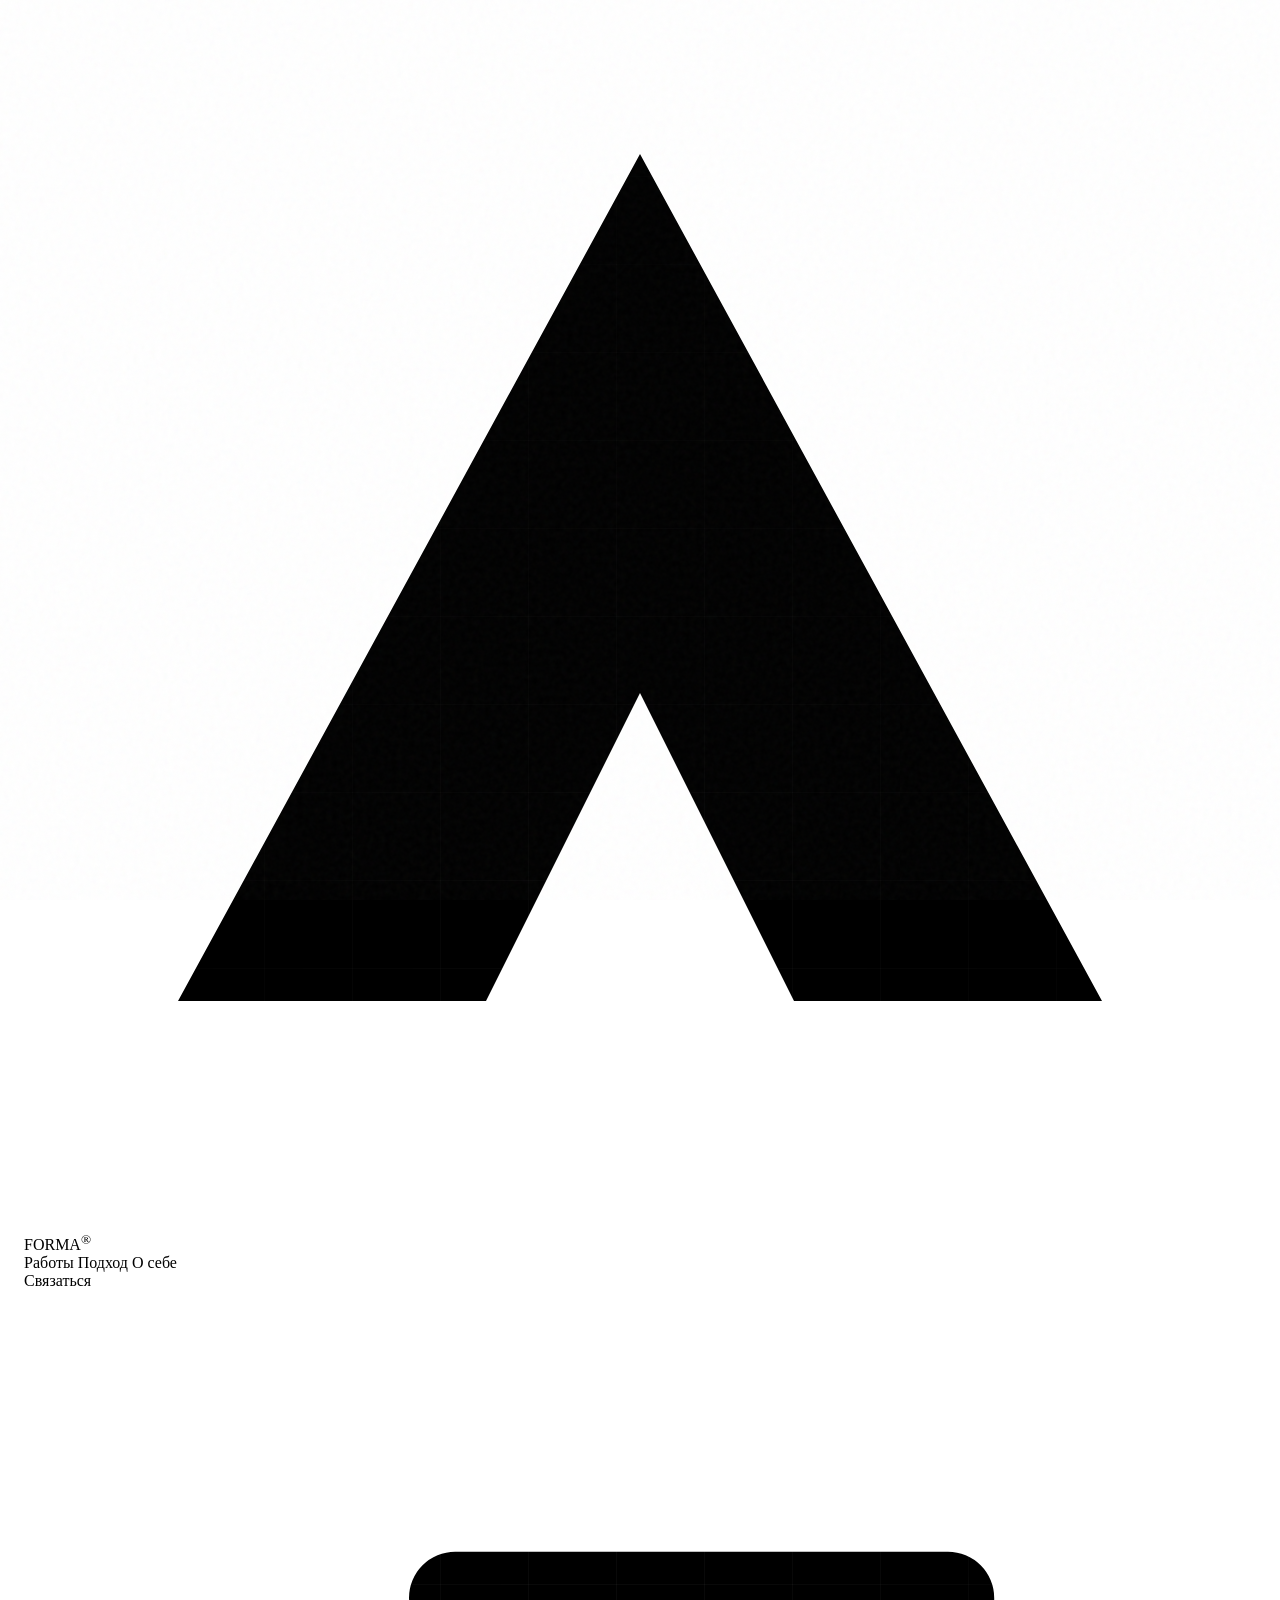
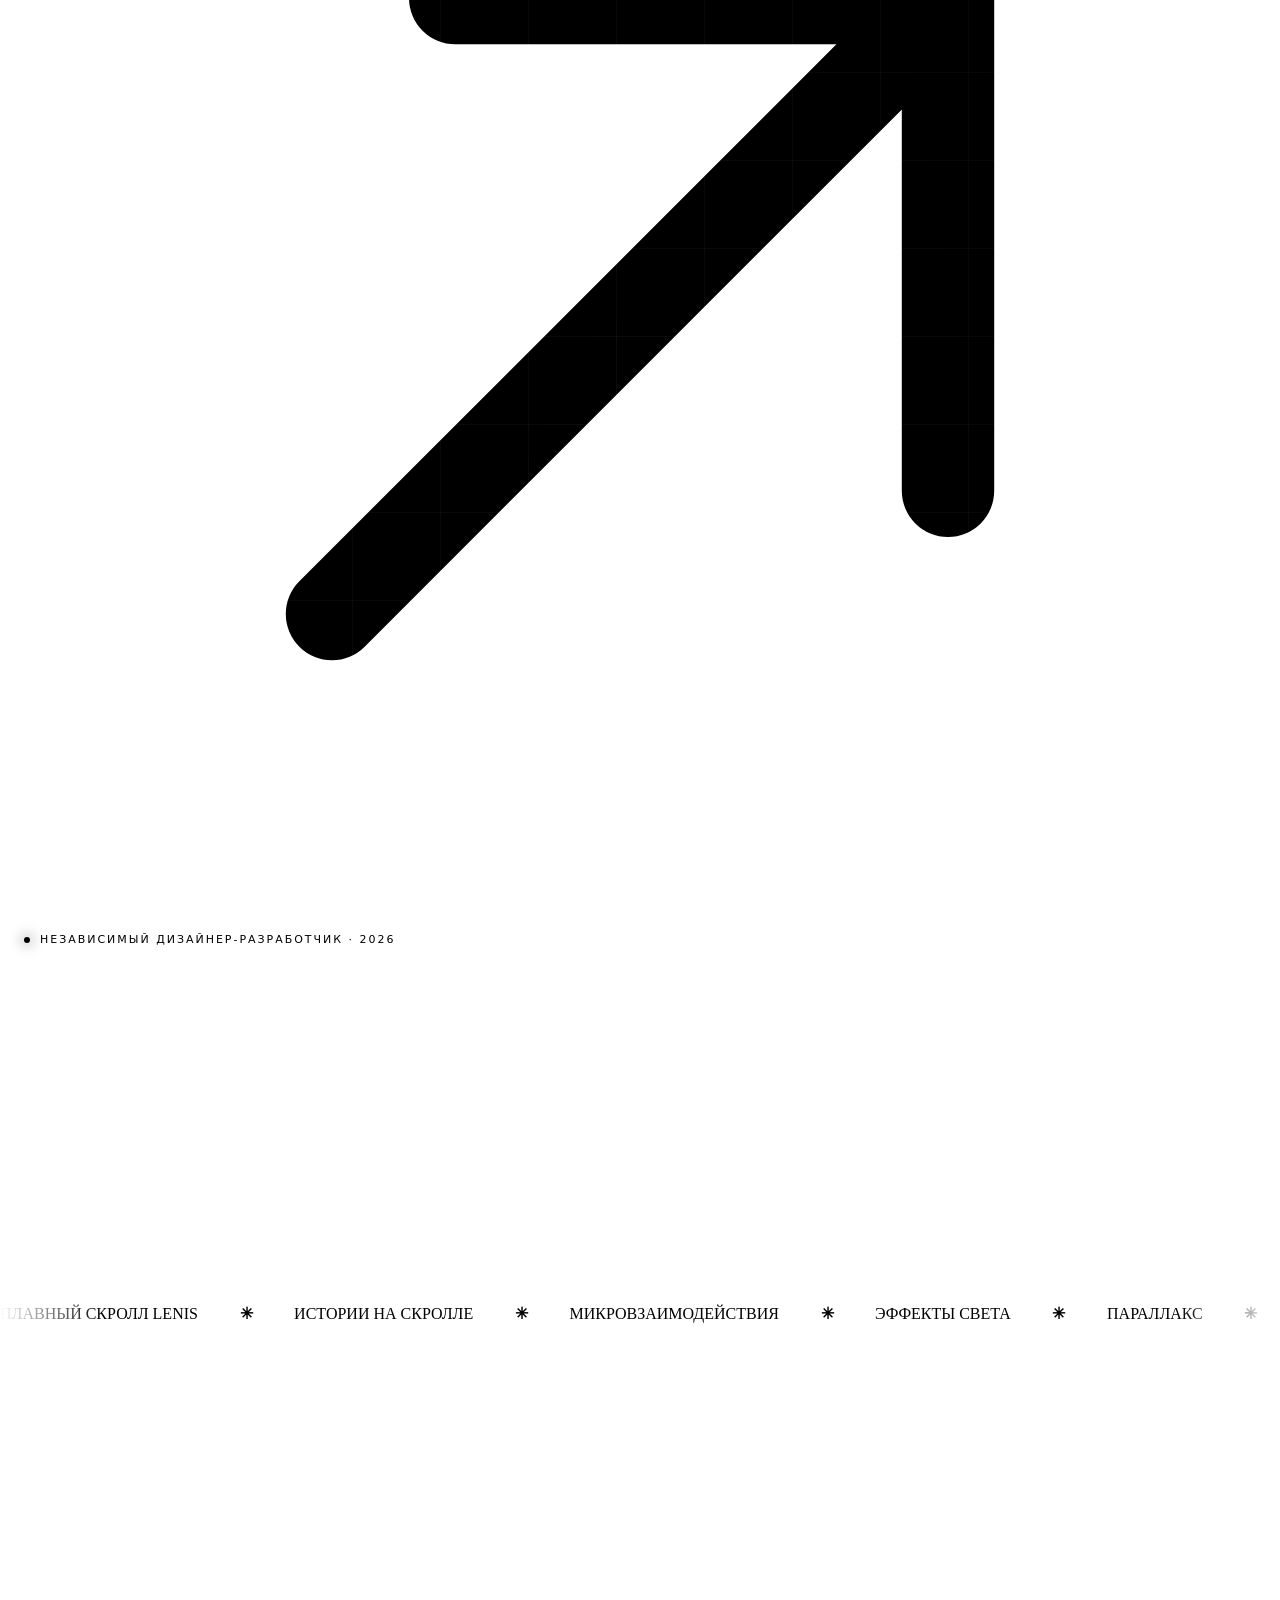
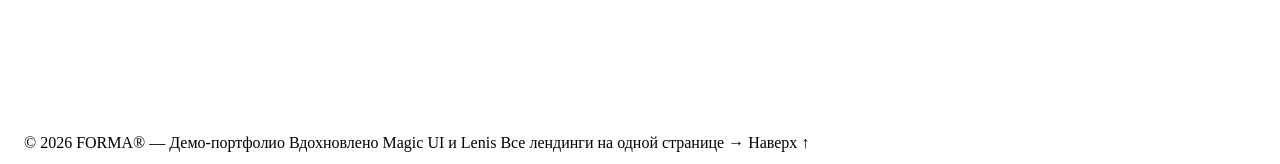
==== index.html @ 2642cf8d "Add index page" ====
<!DOCTYPE html>
<html lang="ru">
<head>
<meta charset="UTF-8">
<meta name="viewport" content="width=device-width, initial-scale=1">
<title>FORMA® — Лендинги, которые оживают</title>
<meta name="description" content="Коллекция из трёх анимированных лендингов: плавный скролл, истории на скролле и тактильные микроанимации.">
<link href="assets/fonts/fonts.css?v=2" rel="stylesheet">
<link rel="stylesheet" href="assets/css/base.css">
<link rel="stylesheet" href="assets/css/hub.css">
<link rel="stylesheet" href="assets/css/viewer.css">
</head>
<body class="hub grain">

<a class="skip-link" href="#main">Перейти к содержимому</a>

<header class="site-header" data-header>
  <div class="container header__inner">
    <a class='brand' href='/forma-landing-demo/'>
      <span class="brand__mark" aria-hidden="true">
        <svg viewBox="0 0 32 32" fill="none"><path d="M4 26 16 4l12 22H20l-4-8-4 8H4Z" fill="currentColor"/></svg>
      </span>
      <span>FORMA<sup>®</sup></span>
    </a>
    <nav class="header__nav" aria-label="Основная навигация">
      <a href="#work">Работы</a>
      <a href="#craft">Подход</a>
      <a href="#about">О себе</a>
    </nav>
    <a class="header__cta" href="mailto:hello@forma.studio">
      Связаться
      <svg viewBox="0 0 20 20" fill="none" aria-hidden="true"><path d="M5 15 15 5M7 5h8v8" stroke="currentColor" stroke-width="1.5" stroke-linecap="round" stroke-linejoin="round"/></svg>
    </a>
  </div>
</header>

<main id="main">

  <!-- HERO -->
  <section class="hero">
    <div class="grid-overlay" aria-hidden="true"></div>
    <div class="hero__glow hero__glow--one" aria-hidden="true"></div>
    <div class="hero__glow hero__glow--two" aria-hidden="true"></div>

    <div class="container hero__inner">
      <div class="hero__content" data-split-group>
        <p class="eyebrow hero__eyebrow">Независимый дизайнер-разработчик · 2026</p>
        <h1 class="hero__title">
          <span class="line-mask"><span>Лендинги,</span></span>
          <span class="line-mask"><span>которые</span></span>
          <span class="line-mask"><span><em>оживают.</em></span></span>
        </h1>
        <p class="hero__lead" data-reveal style="--delay:250ms">
          Небольшая коллекция цифровых историй, где движение — не украшение,
          а способ рассказа. Сделано с точностью до пикселя.
        </p>
        <div class="hero__actions" data-reveal style="--delay:380ms">
          <a class="btn btn--light shimmer-btn" href="#work" data-magnetic="0.2">
            Смотреть работы
            <svg viewBox="0 0 20 20" fill="none" aria-hidden="true"><path d="M5 15 15 5M7 5h8v8" stroke="currentColor" stroke-width="1.5" stroke-linecap="round" stroke-linejoin="round"/></svg>
          </a>
          <a class="btn btn--outline hero__ghost" href="#about" data-magnetic="0.2">Об авторе</a>
        </div>
      </div>

      <div class="hero__visual" aria-hidden="true" data-reveal="scale" style="--delay:200ms">
        <div class="orbit orbit--outer"></div>
        <div class="orbit orbit--middle"></div>
        <div class="orbit orbit--inner"></div>
        <div class="orbit__core"><span>60</span><small>FPS</small></div>
        <div class="orbit__satellite orbit__satellite--a"><i></i> Плавный скролл</div>
        <div class="orbit__satellite orbit__satellite--b"><i></i> Скролл-анимации</div>
        <div class="orbit__satellite orbit__satellite--c"><i></i> Микроанимации</div>
        <div class="hero__spark hero__spark--1"></div>
        <div class="hero__spark hero__spark--2"></div>
        <div class="hero__spark hero__spark--3"></div>
      </div>
    </div>

    <div class="container hero__foot" data-reveal style="--delay:550ms">
      <div class="hero__scroll"><span class="hero__scroll-line"></span> листайте вниз</div>
      <div class="hero__stats">
        <div><strong data-count="12">12</strong><span>проектов реализовано</span></div>
        <div><strong data-count="4.9" data-suffix="/5">4.9/5</strong><span>оценка клиентов</span></div>
        <div><strong data-count="48" data-suffix="h">48h</strong><span>первый черновик</span></div>
      </div>
    </div>
  </section>

  <!-- TICKER -->
  <section class="ticker" aria-label="Возможности">
    <div class="marquee" style="--speed:32s;--gap:2.6rem">
      <div class="marquee__track">
        <span>ПЛАВНЫЙ СКРОЛЛ LENIS</span><b>✳</b><span>ИСТОРИИ НА СКРОЛЛЕ</span><b>✳</b><span>МИКРОВЗАИМОДЕЙСТВИЯ</span><b>✳</b><span>ЭФФЕКТЫ СВЕТА</span><b>✳</b><span>ПАРАЛЛАКС</span><b>✳</b>
      </div>
      <div class="marquee__track" aria-hidden="true">
        <span>ПЛАВНЫЙ СКРОЛЛ LENIS</span><b>✳</b><span>ИСТОРИИ НА СКРОЛЛЕ</span><b>✳</b><span>МИКРОВЗАИМОДЕЙСТВИЯ</span><b>✳</b><span>ЭФФЕКТЫ СВЕТА</span><b>✳</b><span>ПАРАЛЛАКС</span><b>✳</b>
      </div>
    </div>
  </section>

  <!-- WORK -->
  <section class="section work" id="work">
    <div class="container">
      <div class="section-head" data-reveal>
        <div>
          <p class="eyebrow">Избранные работы</p>
          <h2>Три способа<br><em>произвести впечатление.</em></h2>
        </div>
        <p class="section-head__note">У каждой страницы свой ритм, палитра и язык движения —
          но одна и та же одержимость деталями.</p>
      </div>

      <div class="work__grid">

        <!-- CARD 01 -->
        <article class="project project--wide" data-reveal data-spotlight>
          <a class='project__link' data-view='nexus' href='/forma-landing-demo/aurora/'>
            <div class="project__preview art-aurora">
              <div class="mini-window">
                <div class="mini-window__bar"><i></i><i></i><i></i><span>nexus.ai</span></div>
                <div class="mini-window__body">
                  <div class="art-aurora__blob art-aurora__blob--1"></div>
                  <div class="art-aurora__blob art-aurora__blob--2"></div>
                  <div class="art-aurora__blob art-aurora__blob--3"></div>
                  <div class="art-aurora__nav"><span>✦ NEXUS</span><i></i><i></i><i></i><b>Начать</b></div>
                  <div class="art-aurora__copy">
                    <small>AI-АГЕНТЫ / 2.0</small>
                    <strong>Ваш<br>AI-коллектив.</strong>
                    <em></em>
                  </div>
                  <div class="art-aurora__dash">
                    <div class="dash-side"><i></i><i></i><i></i></div>
                    <div class="dash-main">
                      <div class="dash-top"><span></span><span></span></div>
                      <svg viewBox="0 0 240 70" preserveAspectRatio="none" aria-hidden="true">
                        <defs><linearGradient id="hubLine" x1="0" x2="1"><stop stop-color="#7c6cff"/><stop offset="1" stop-color="#48dcc9"/></linearGradient></defs>
                        <path d="M0 58 C25 55 30 30 55 34 S88 60 112 44 S145 8 172 22 S210 48 240 10" fill="none" stroke="url(#hubLine)" stroke-width="2.5"/>
                        <path d="M0 58 C25 55 30 30 55 34 S88 60 112 44 S145 8 172 22 S210 48 240 10 V70 H0Z" fill="url(#hubLine)" opacity=".1"/>
                      </svg>
                    </div>
                  </div>
                </div>
              </div>
            </div>
            <div class="project__info project__info--wide">
              <div class="project__top"><span class="project__num">01 / AI-агенты</span><span class="project__arrow">↗</span></div>
              <div>
                <h3>Nexus</h3>
                <p>Лендинг платформы автономных AI-агентов: живые градиенты, дашборд флота и цифры, которые считаются сами.</p>
              </div>
              <div class="project__tags"><span>Аврора</span><span>Подсветка</span><span>Счётчики</span><span>3D-наклон</span></div>
            </div>
          </a>
        </article>

        <!-- CARD 02 -->
        <article class="project" data-reveal style="--delay:100ms" data-spotlight>
          <a class='project__link' data-view='vita' href='/forma-landing-demo/studio/'>
            <div class="project__preview art-studio">
              <div class="art-studio__nav"><span>VITA®</span><span>ПРОГРАММЫ &nbsp; НАУКА &nbsp; КОНТАКТЫ</span></div>
              <strong class="art-studio__type">ЖИВИ<br>ДОЛЬШЕ. <em>ЧУВСТВУЙ</em></strong>
              <div class="art-studio__strip">
                <img src="assets/img/photo-13.jpg" alt="" loading="lazy">
                <img src="assets/img/photo-11.jpg" alt="" loading="lazy">
                <img src="assets/img/photo-16.jpg" alt="" loading="lazy">
              </div>
              <span class="art-studio__stamp">ДОЛГОЛЕТИЕ<br>EST. 2019</span>
            </div>
            <div class="project__info">
              <div class="project__top"><span class="project__num">02 / Долголетие</span><span class="project__arrow">↗</span></div>
              <div><h3>Vita Studio</h3>
                <p>Лендинг клиники долголетия: редакционная типографика, закреплённая галерея программ и кастомный курсор.</p></div>
              <div class="project__tags"><span>Горизонтальный скролл</span><span>Курсор</span><span>Бегущая строка</span></div>
            </div>
          </a>
        </article>

        <!-- CARD 03 -->
        <article class="project" data-reveal style="--delay:200ms" data-spotlight>
          <a class='project__link' data-view='orbit' href='/forma-landing-demo/lumen/'>
            <div class="project__preview art-lumen">
              <img src="assets/img/photo-04.jpg" alt="" loading="lazy">
              <div class="art-lumen__shade"></div>
              <div class="art-lumen__nav"><span>ORBIT / КОСМИЧЕСКАЯ СЪЁМКА</span><span>МЕНЮ +</span></div>
              <strong>ORBIT</strong>
              <small>ВСЕЛЕННАЯ, ЗАМЕРШЛАЯ В КАДРЕ.</small>
            </div>
            <div class="project__info">
              <div class="project__top"><span class="project__num">03 / Космическая съёмка</span><span class="project__arrow">↗</span></div>
              <div><h3>Orbit</h3>
                <p>Кинематографичное портфолио космической фотографии: параллакс, липкие подписи глав и раскрытия кадра.</p></div>
              <div class="project__tags"><span>Параллакс</span><span>Липкий скролл</span><span>Clip-раскрытие</span></div>
            </div>
          </a>
        </article>

      </div>
    </div>
  </section>

  <!-- CRAFT -->
  <section class="section--sm craft" id="craft">
    <div class="container">
      <div class="craft__head" data-reveal>
        <p class="eyebrow">Что стоит за этим</p>
        <h2>Детали, которые чувствуются<br>раньше, чем видны.</h2>
      </div>
      <div class="craft__grid">
        <div class="craft__item" data-reveal style="--delay:0ms"><span>01</span><h3>Движение со смыслом</h3><p>Каждый переход отвечает на вопрос: где я, что изменилось, что дальше.</p></div>
        <div class="craft__item" data-reveal style="--delay:90ms"><span>02</span><h3>Шёлковый скролл</h3><p>Lenis делает колесо, трекпад и тач единым и предсказуемым движением.</p></div>
        <div class="craft__item" data-reveal style="--delay:180ms"><span>03</span><h3>Типографика, которая несёт</h3><p>Редакционный контраст, много воздуха и ритм, который выдерживает любой экран.</p></div>
        <div class="craft__item" data-reveal style="--delay:270ms"><span>04</span><h3>Сделано с запасом</h3><p>Анимации подстрахованы, учитывают reduced-motion и аккуратно деградируют.</p></div>
      </div>
    </div>
  </section>

  <!-- ABOUT / FOOTER -->
  <footer class="site-footer" id="about">
    <div class="site-footer__glow" aria-hidden="true"></div>
    <div class="container">
      <p class="eyebrow" data-reveal>Об этой коллекции</p>
      <h2 class="site-footer__title" data-split-group>
        <span class="line-mask"><span>Сделано из</span></span>
        <span class="line-mask"><span><em>любви к пикселям.</em></span></span>
      </h2>
      <div class="site-footer__bottom" data-reveal>
        <p>Концепт, дизайн и код — от дизайнера, которому последние 5% нравятся не меньше первых.</p>
        <a class="footer-mail" href="mailto:hello@forma.studio" data-magnetic="0.25">
          hello@forma.studio
          <svg viewBox="0 0 20 20" fill="none" aria-hidden="true"><path d="M5 15 15 5M7 5h8v8" stroke="currentColor" stroke-width="1.5" stroke-linecap="round" stroke-linejoin="round"/></svg>
        </a>
      </div>
      <div class="site-footer__meta">
        <span>© <span data-year>2026</span> FORMA® — Демо-портфолио</span>
        <span>Вдохновлено Magic UI и Lenis</span>
        <a href='/forma-landing-demo/site/'>Все лендинги на одной странице →</a>
        <a href="#main">Наверх ↑</a>
      </div>
    </div>
  </footer>

</main>

<script src="assets/vendor/gsap.min.js"></script>
<script src="assets/vendor/ScrollTrigger.min.js"></script>
<script src="assets/vendor/lenis.min.js"></script>
<script src="assets/js/core.js"></script>
<script>
  gsap.registerPlugin(ScrollTrigger);
  // Parallax on the hero orb and satellites
  gsap.to('.hero__visual', {
    yPercent: 18, rotate: 8, ease: 'none',
    scrollTrigger: { trigger: '.hero', start: 'top top', end: 'bottom top', scrub: 0.8 }
  });
  gsap.utils.toArray('.project__preview').forEach(function (el) {
    gsap.fromTo(el, { scale: 1.08 }, {
      scale: 1, ease: 'none',
      scrollTrigger: { trigger: el, start: 'top bottom', end: 'bottom top', scrub: 0.8 }
    });
  });
</script>
<script src="assets/js/viewer.js"></script>
</body>
</html>
---- assets/css/base.css ----
/* ============================================================
   FORMA — shared foundation
   ============================================================ */

:root {
  --font-sans: "Sora", "Manrope", system-ui, -apple-system, sans-serif;
  --font-alt: "Space Grotesk", "Manrope", system-ui, sans-serif;
  --font-serif: "Instrument Serif", "Playfair Display", Georgia, serif;

  --ease: cubic-bezier(0.16, 1, 0.3, 1);
  --ease-soft: cubic-bezier(0.22, 0.61, 0.36, 1);
  --ease-in-out: cubic-bezier(0.76, 0, 0.24, 1);
}

*,
*::before,
*::after { box-sizing: border-box; }

html { scroll-behavior: auto; }

body {
  margin: 0;
  min-width: 320px;
  min-height: 100vh;
  overflow-x: hidden;
  -webkit-font-smoothing: antialiased;
  -moz-osx-font-smoothing: grayscale;
  text-rendering: optimizeLegibility;
}

img, svg, video { display: block; max-width: 100%; }
button, input, textarea { font: inherit; }
a { color: inherit; text-decoration: none; }
button { cursor: pointer; }

::selection { background: #c8b6ff; color: #08080b; }

/* Lenis recommended rules ---------------------------------- */
html.lenis, html.lenis body { height: auto; }
.lenis.lenis-smooth { scroll-behavior: auto !important; }
.lenis.lenis-smooth [data-lenis-prevent] { overscroll-behavior: contain; }
.lenis.lenis-stopped { overflow: hidden; }
.lenis.lenis-smooth iframe { pointer-events: none; }

/* Helpers --------------------------------------------------- */
.container {
  width: min(100% - 48px, 1320px);
  margin-inline: auto;
}
.container--narrow { width: min(100% - 48px, 960px); }

.section { padding-block: clamp(90px, 12vw, 180px); }
.section--sm { padding-block: clamp(64px, 8vw, 110px); }

.eyebrow {
  display: inline-flex;
  align-items: center;
  gap: 10px;
  font-family: var(--font-alt);
  font-size: 11px;
  font-weight: 500;
  letter-spacing: 0.18em;
  text-transform: uppercase;
}
.eyebrow::before {
  content: "";
  width: 6px;
  height: 6px;
  border-radius: 50%;
  background: currentColor;
  box-shadow: 0 0 14px currentColor;
}

.mono-label {
  font-family: var(--font-alt);
  font-size: 11px;
  letter-spacing: 0.14em;
  text-transform: uppercase;
  opacity: 0.55;
}

/* Scroll reveals -------------------------------------------- */
[data-reveal] {
  opacity: 0;
  transform: translate3d(0, 30px, 0);
  transition:
    opacity 1.05s var(--ease),
    transform 1.1s var(--ease),
    filter 1.1s var(--ease);
  transition-delay: var(--delay, 0ms);
  will-change: opacity, transform;
}
[data-reveal="left"] { transform: translate3d(-40px, 0, 0); }
[data-reveal="right"] { transform: translate3d(40px, 0, 0); }
[data-reveal="scale"] { transform: scale(0.94); filter: blur(6px); }
[data-reveal].is-visible {
  opacity: 1;
  transform: none;
  filter: none;
}

.line-mask {
  display: block;
  overflow: hidden;
  padding-bottom: 0.1em;
  margin-bottom: -0.1em;
}
.line-mask > span {
  display: block;
  transform: translateY(110%);
  transition: transform 1.25s var(--ease);
  transition-delay: var(--delay, 0ms);
  will-change: transform;
}
.line-mask.is-visible > span,
.is-visible .line-mask > span { transform: translateY(0); }

/* Buttons --------------------------------------------------- */
.btn {
  position: relative;
  display: inline-flex;
  align-items: center;
  justify-content: center;
  gap: 0.65rem;
  padding: 0.95rem 1.5rem;
  border: 1px solid transparent;
  border-radius: 999px;
  font-family: var(--font-alt);
  font-size: 13px;
  font-weight: 500;
  letter-spacing: 0.01em;
  white-space: nowrap;
  transition: transform 0.45s var(--ease), background 0.35s, color 0.35s, border-color 0.35s, box-shadow 0.45s;
  overflow: hidden;
  isolation: isolate;
}
.btn:hover { transform: translateY(-3px); }
.btn svg { width: 15px; height: 15px; transition: transform 0.45s var(--ease); }
.btn:hover svg { transform: translate(3px, -3px); }
.btn:focus-visible { outline: 2px solid currentColor; outline-offset: 4px; }

.btn--light { background: #f7f6f3; color: #0b0b0e; }
.btn--light:hover { box-shadow: 0 12px 40px rgba(255,255,255,.18); }
.btn--dark { background: #141416; color: #f7f6f3; }
.btn--dark:hover { box-shadow: 0 12px 40px rgba(0,0,0,.2); }
.btn--outline { border-color: currentColor; background: transparent; }
.btn--outline:hover { background: rgba(255,255,255,.08); }

.shimmer-btn {
  position: relative;
  overflow: hidden;
  isolation: isolate;
}
.shimmer-btn::after {
  content: "";
  position: absolute;
  inset: 0;
  z-index: -1;
  background: linear-gradient(105deg, transparent 25%, rgba(255,255,255,.55) 45%, transparent 65%);
  transform: translateX(-120%);
  animation: shimmer 4.5s ease-in-out infinite;
}
@keyframes shimmer {
  0%, 55% { transform: translateX(-120%); }
  100% { transform: translateX(120%); }
}

/* Marquee --------------------------------------------------- */
.marquee {
  display: flex;
  width: 100%;
  overflow: hidden;
  gap: var(--gap, 3rem);
  -webkit-mask-image: linear-gradient(90deg, transparent, #000 8%, #000 92%, transparent);
  mask-image: linear-gradient(90deg, transparent, #000 8%, #000 92%, transparent);
}
.marquee__track {
  display: flex;
  align-items: center;
  flex-shrink: 0;
  gap: var(--gap, 3rem);
  white-space: nowrap;
  animation: marquee-x var(--speed, 34s) linear infinite;
  will-change: transform;
}
.marquee--reverse .marquee__track { animation-direction: reverse; }
.marquee:hover .marquee__track { animation-play-state: paused; }
@keyframes marquee-x { to { transform: translateX(calc(-100% - var(--gap, 3rem))); } }

/* Grain & gradient utilities -------------------------------- */
.grain { position: relative; }
.grain::after {
  content: "";
  position: fixed;
  inset: 0;
  z-index: 90;
  pointer-events: none;
  opacity: 0.035;
  background-image: url("data:image/svg+xml,%3Csvg viewBox='0 0 180 180' xmlns='http://www.w3.org/2000/svg'%3E%3Cfilter id='n'%3E%3CfeTurbulence type='fractalNoise' baseFrequency='.85' numOctaves='3' stitchTiles='stitch'/%3E%3C/filter%3E%3Crect width='100%25' height='100%25' filter='url(%23n)'/%3E%3C/svg%3E");
}

.grid-overlay {
  position: absolute;
  inset: 0;
  pointer-events: none;
  background-image:
    linear-gradient(to right, rgba(255,255,255,.045) 1px, transparent 1px),
    linear-gradient(to bottom, rgba(255,255,255,.045) 1px, transparent 1px);
  background-size: 88px 88px;
  mask-image: radial-gradient(ellipse 80% 60% at 50% 40%, #000 15%, transparent 80%);
  -webkit-mask-image: radial-gradient(ellipse 80% 60% at 50% 40%, #000 15%, transparent 80%);
}

/* Custom cursor --------------------------------------------- */
.cursor-dot,
.cursor-ring {
  position: fixed;
  top: 0;
  left: 0;
  border-radius: 50%;
  pointer-events: none;
  z-index: 9999;
  opacity: 0;
  mix-blend-mode: difference;
}
.cursor-dot {
  width: 6px;
  height: 6px;
  margin: -3px 0 0 -3px;
  background: #fff;
}
.cursor-ring {
  width: 38px;
  height: 38px;
  margin: -19px 0 0 -19px;
  border: 1px solid rgba(255,255,255,.75);
  transition: width 0.35s var(--ease), height 0.35s var(--ease), margin 0.35s var(--ease), background 0.35s;
}
.cursor-ring.is-hover {
  width: 62px;
  height: 62px;
  margin: -31px 0 0 -31px;
  background: rgba(255,255,255,.14);
}
@media (hover: none), (pointer: coarse) {
  .cursor-dot, .cursor-ring { display: none; }
}

/* Accessibility --------------------------------------------- */
.visually-hidden {
  position: absolute;
  width: 1px; height: 1px;
  padding: 0; margin: -1px;
  overflow: hidden; clip: rect(0 0 0 0);
  white-space: nowrap; border: 0;
}
.skip-link {
  position: fixed; top: -100px; left: 16px; z-index: 10000;
  padding: 10px 16px; border-radius: 8px; background: #fff; color: #000;
}
.skip-link:focus { top: 16px; }

@media (prefers-reduced-motion: reduce) {
  *, *::before, *::after {
    animation-duration: 0.01ms !important;
    animation-iteration-count: 1 !important;
    transition-duration: 0.01ms !important;
  }
  [data-reveal], .line-mask > span { opacity: 1 !important; transform: none !important; }
}
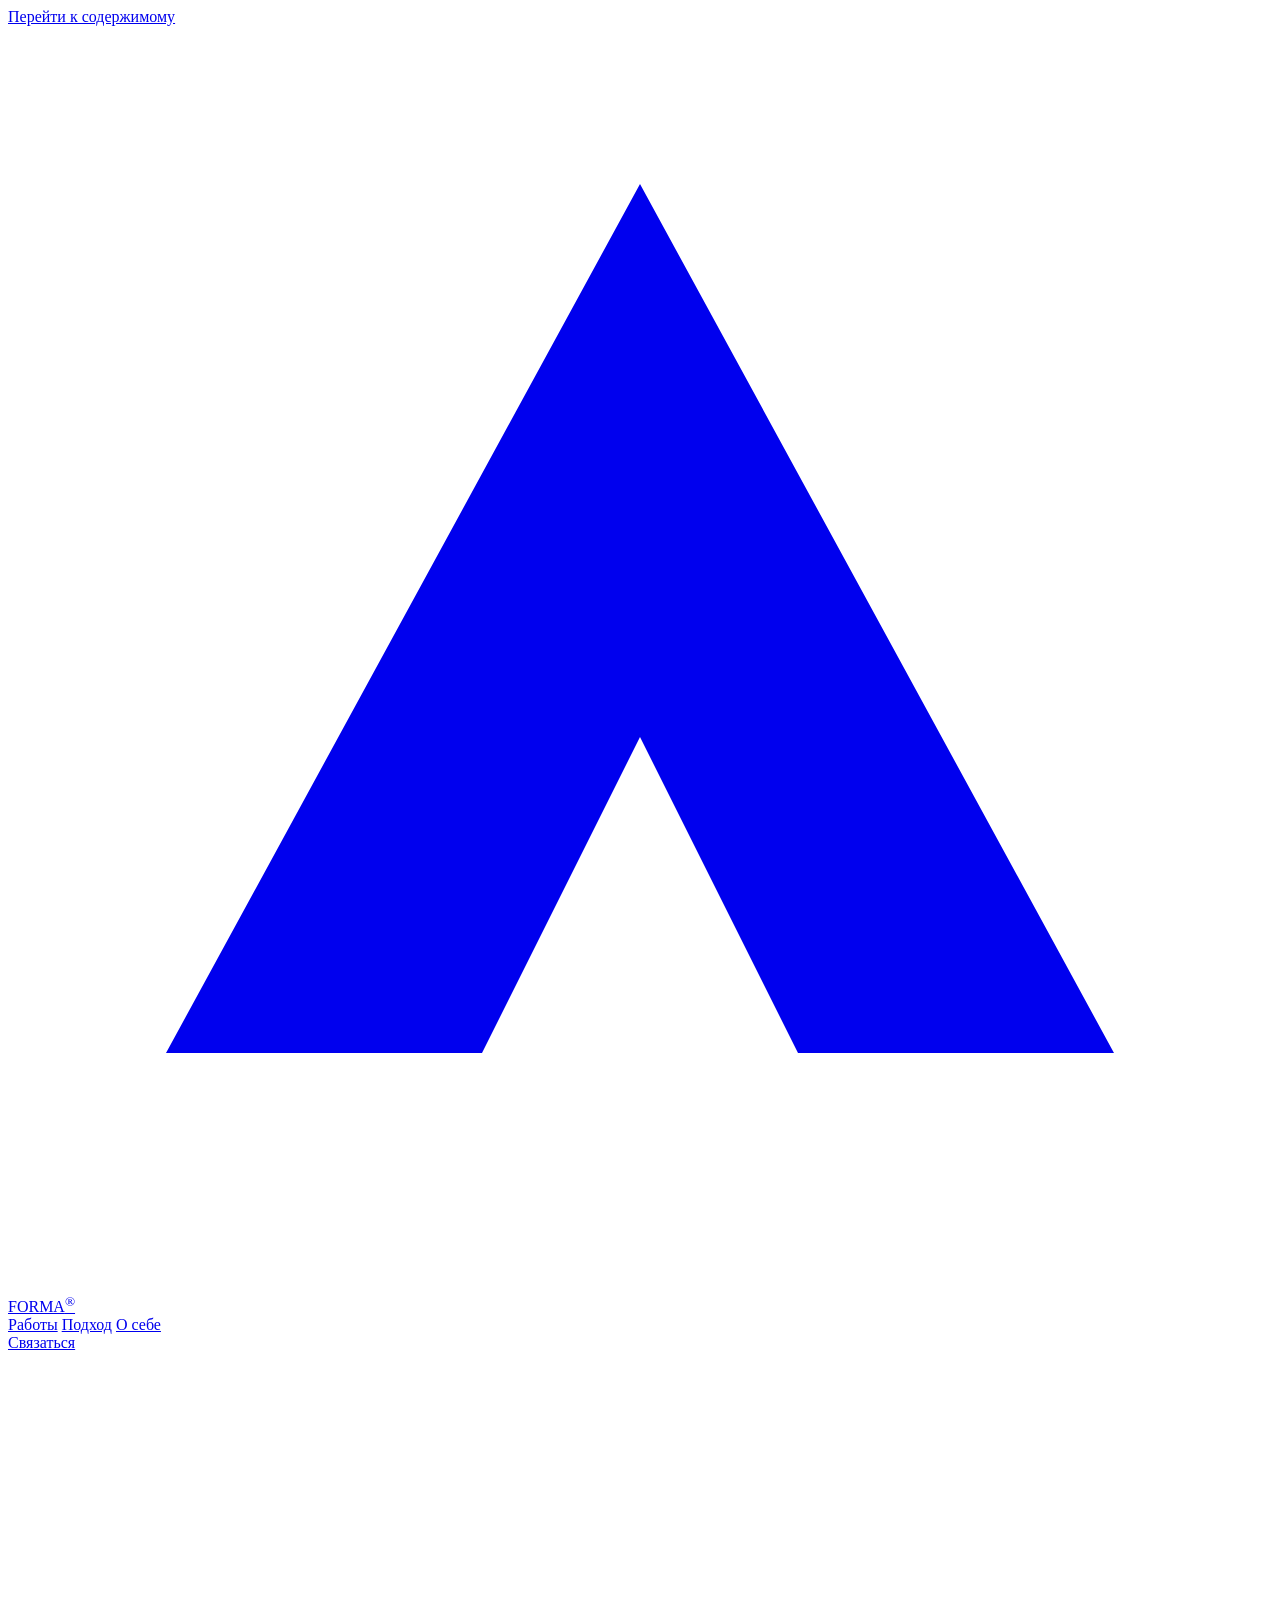
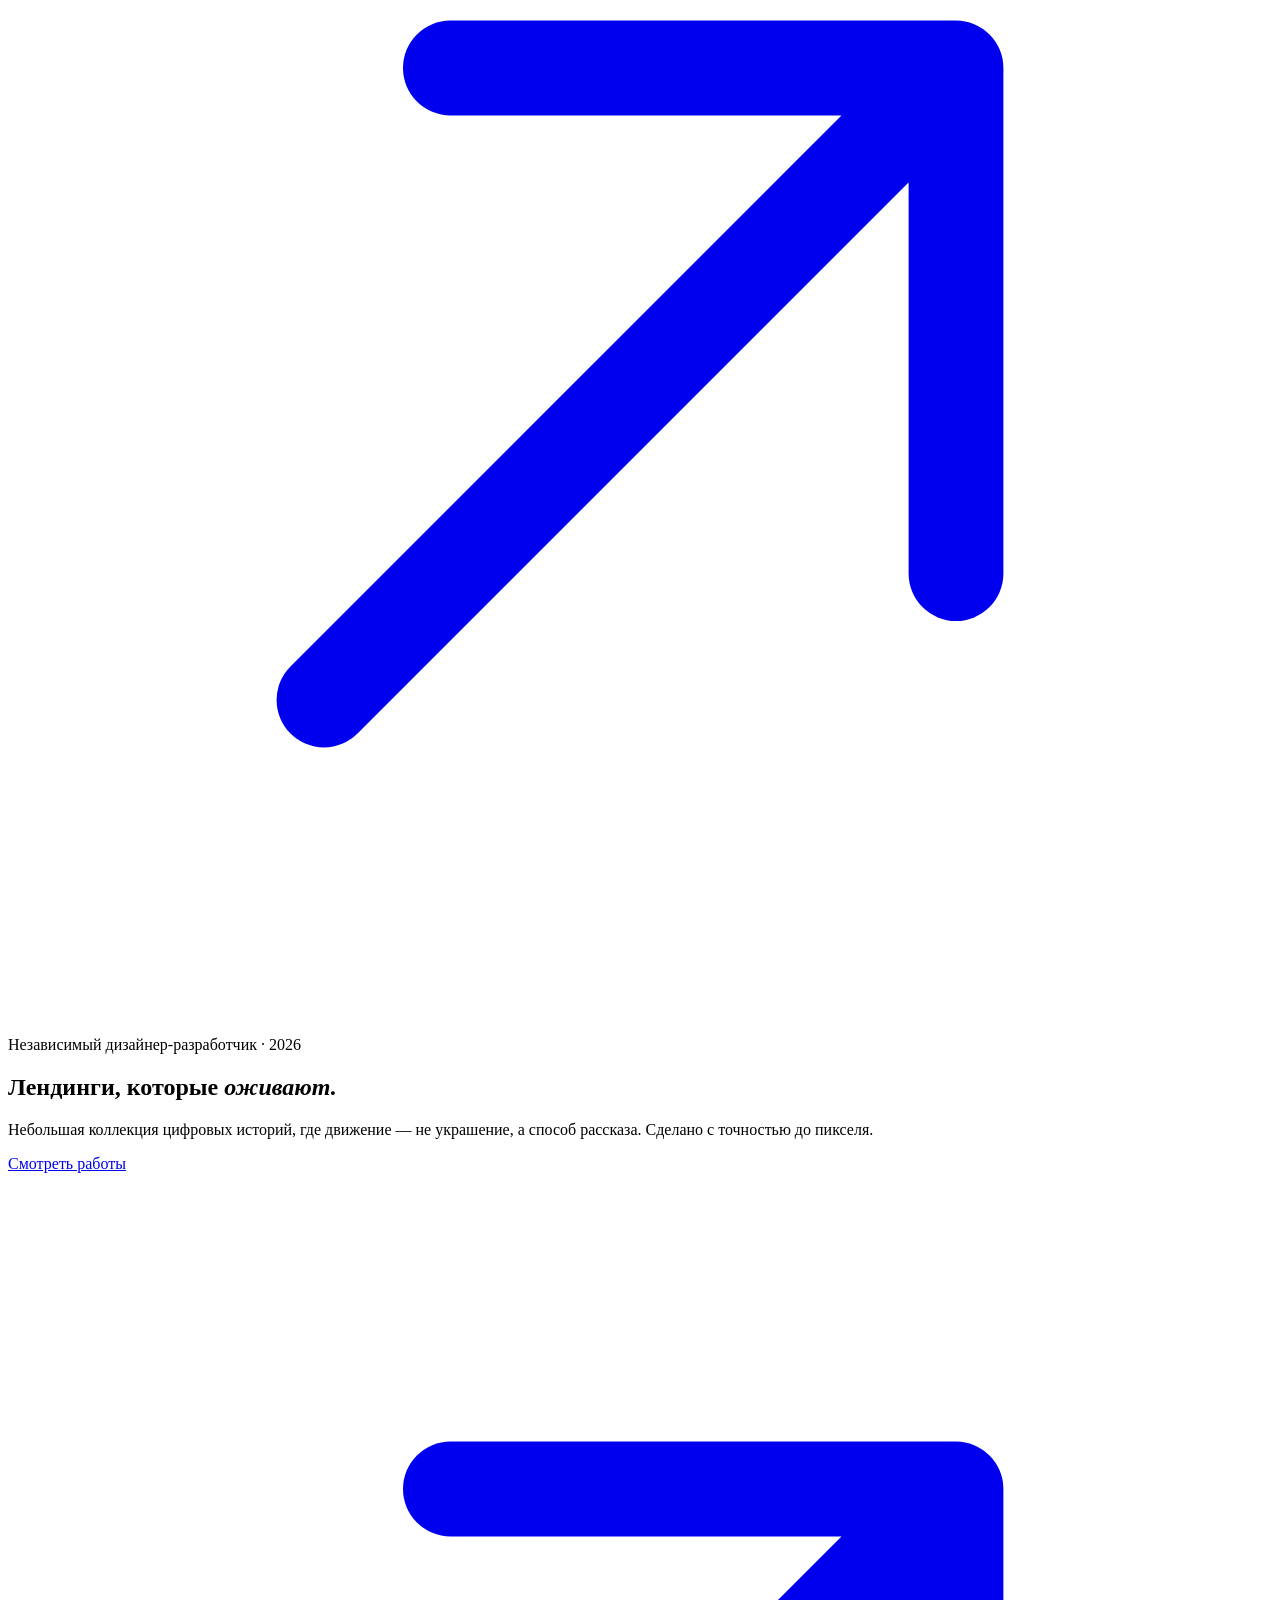
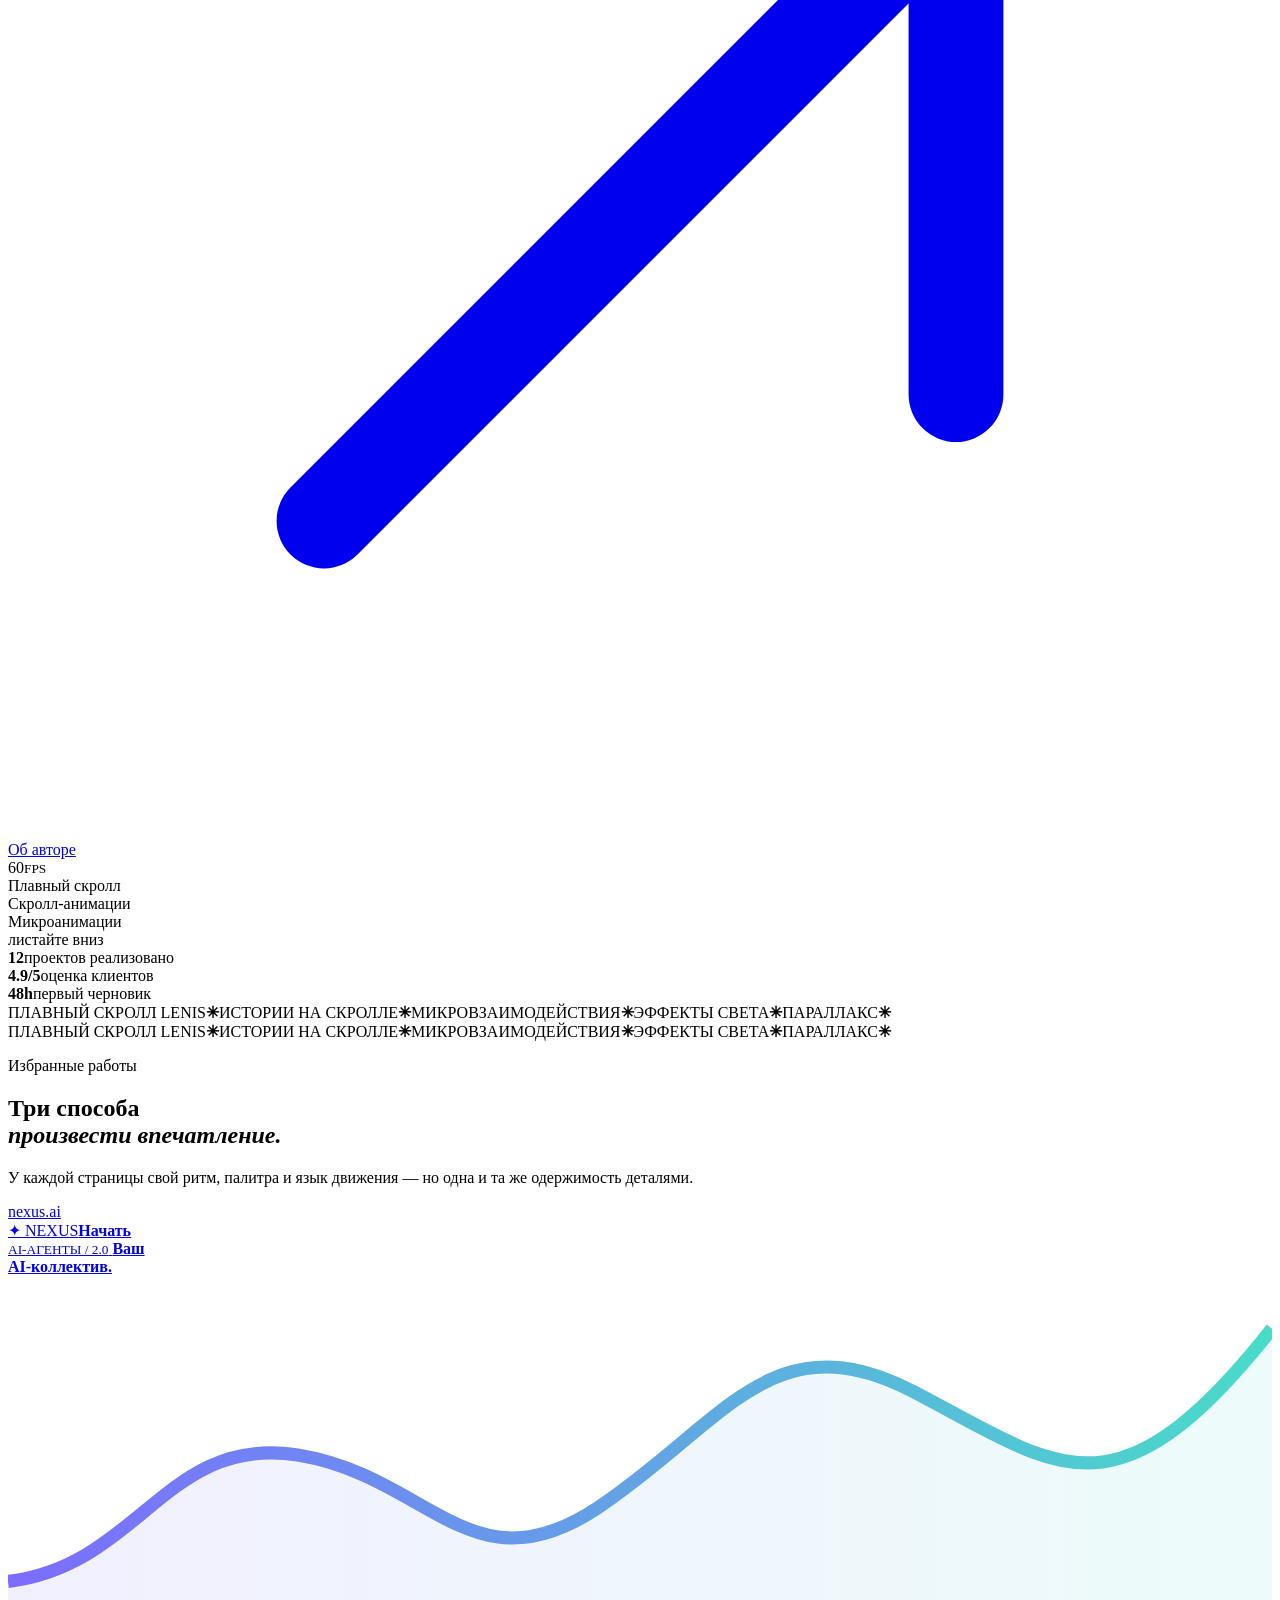
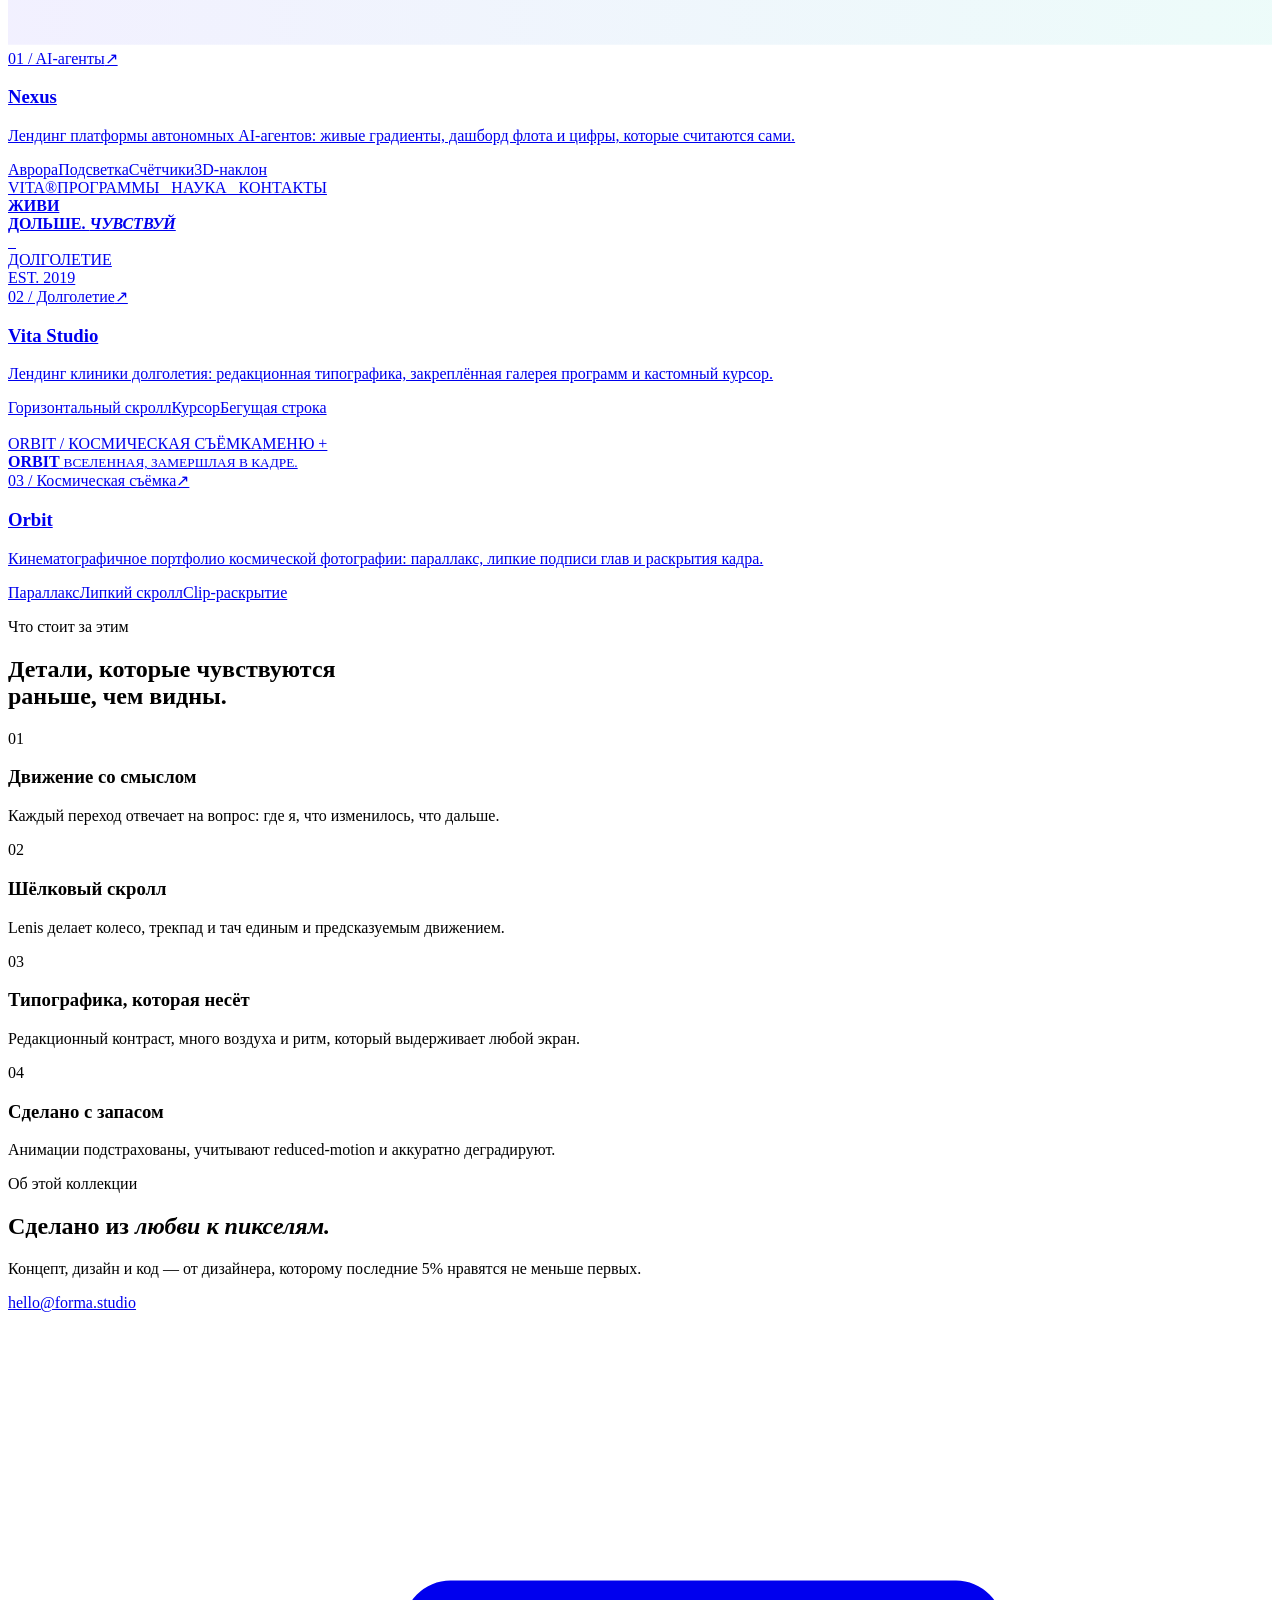
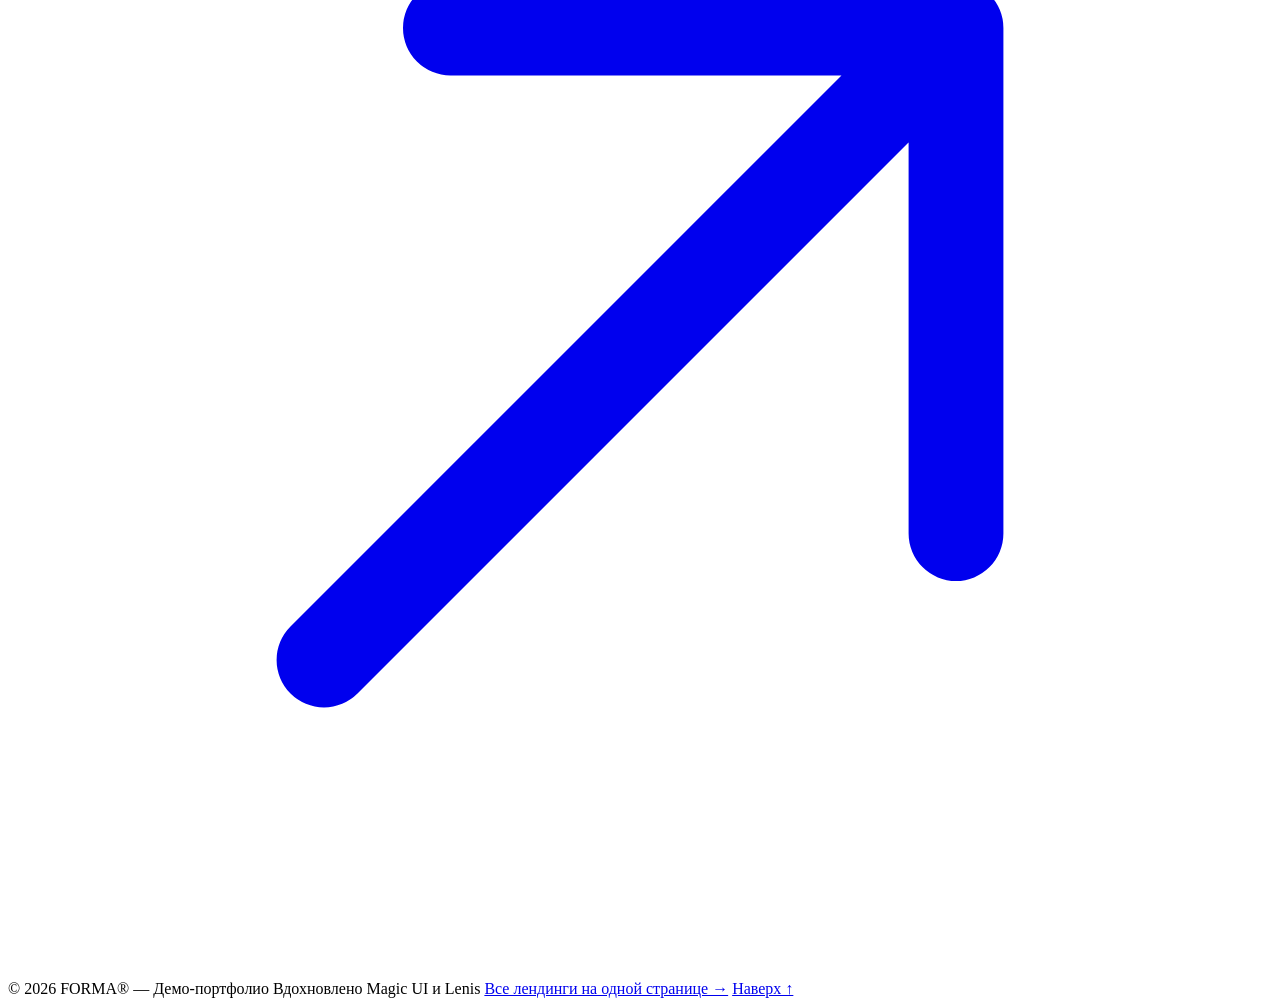
==== commit 9149f7a5: "Fix landings inside demo: absolute assets and viewer paths" ====
--- a/index.html
+++ b/index.html
@@ -5,10 +5,10 @@
 <meta name="viewport" content="width=device-width, initial-scale=1">
 <title>FORMA® — Лендинги, которые оживают</title>
 <meta name="description" content="Коллекция из трёх анимированных лендингов: плавный скролл, истории на скролле и тактильные микроанимации.">
-<link href="assets/fonts/fonts.css?v=2" rel="stylesheet">
-<link rel="stylesheet" href="assets/css/base.css">
-<link rel="stylesheet" href="assets/css/hub.css">
-<link rel="stylesheet" href="assets/css/viewer.css">
+<link href="/forma-landing-demo/assets/fonts/fonts.css?v=2" rel="stylesheet">
+<link rel="stylesheet" href="/forma-landing-demo/assets/css/base.css">
+<link rel="stylesheet" href="/forma-landing-demo/assets/css/hub.css">
+<link rel="stylesheet" href="/forma-landing-demo/assets/css/viewer.css">
 </head>
 <body class="hub grain">
 
@@ -161,9 +161,9 @@
               <div class="art-studio__nav"><span>VITA®</span><span>ПРОГРАММЫ &nbsp; НАУКА &nbsp; КОНТАКТЫ</span></div>
               <strong class="art-studio__type">ЖИВИ<br>ДОЛЬШЕ. <em>ЧУВСТВУЙ</em></strong>
               <div class="art-studio__strip">
-                <img src="assets/img/photo-13.jpg" alt="" loading="lazy">
-                <img src="assets/img/photo-11.jpg" alt="" loading="lazy">
-                <img src="assets/img/photo-16.jpg" alt="" loading="lazy">
+                <img src="/forma-landing-demo/assets/img/photo-13.jpg" alt="" loading="lazy">
+                <img src="/forma-landing-demo/assets/img/photo-11.jpg" alt="" loading="lazy">
+                <img src="/forma-landing-demo/assets/img/photo-16.jpg" alt="" loading="lazy">
               </div>
               <span class="art-studio__stamp">ДОЛГОЛЕТИЕ<br>EST. 2019</span>
             </div>
@@ -180,7 +180,7 @@
         <article class="project" data-reveal style="--delay:200ms" data-spotlight>
           <a class='project__link' data-view='orbit' href='/forma-landing-demo/lumen/'>
             <div class="project__preview art-lumen">
-              <img src="assets/img/photo-04.jpg" alt="" loading="lazy">
+              <img src="/forma-landing-demo/assets/img/photo-04.jpg" alt="" loading="lazy">
               <div class="art-lumen__shade"></div>
               <div class="art-lumen__nav"><span>ORBIT / КОСМИЧЕСКАЯ СЪЁМКА</span><span>МЕНЮ +</span></div>
               <strong>ORBIT</strong>
@@ -242,10 +242,10 @@
 
 </main>
 
-<script src="assets/vendor/gsap.min.js"></script>
-<script src="assets/vendor/ScrollTrigger.min.js"></script>
-<script src="assets/vendor/lenis.min.js"></script>
-<script src="assets/js/core.js"></script>
+<script src="/forma-landing-demo/assets/vendor/gsap.min.js"></script>
+<script src="/forma-landing-demo/assets/vendor/ScrollTrigger.min.js"></script>
+<script src="/forma-landing-demo/assets/vendor/lenis.min.js"></script>
+<script src="/forma-landing-demo/assets/js/core.js"></script>
 <script>
   gsap.registerPlugin(ScrollTrigger);
   // Parallax on the hero orb and satellites
@@ -260,6 +260,6 @@
     });
   });
 </script>
-<script src="assets/js/viewer.js"></script>
+<script src="/forma-landing-demo/assets/js/viewer.js"></script>
 </body>
 </html>
